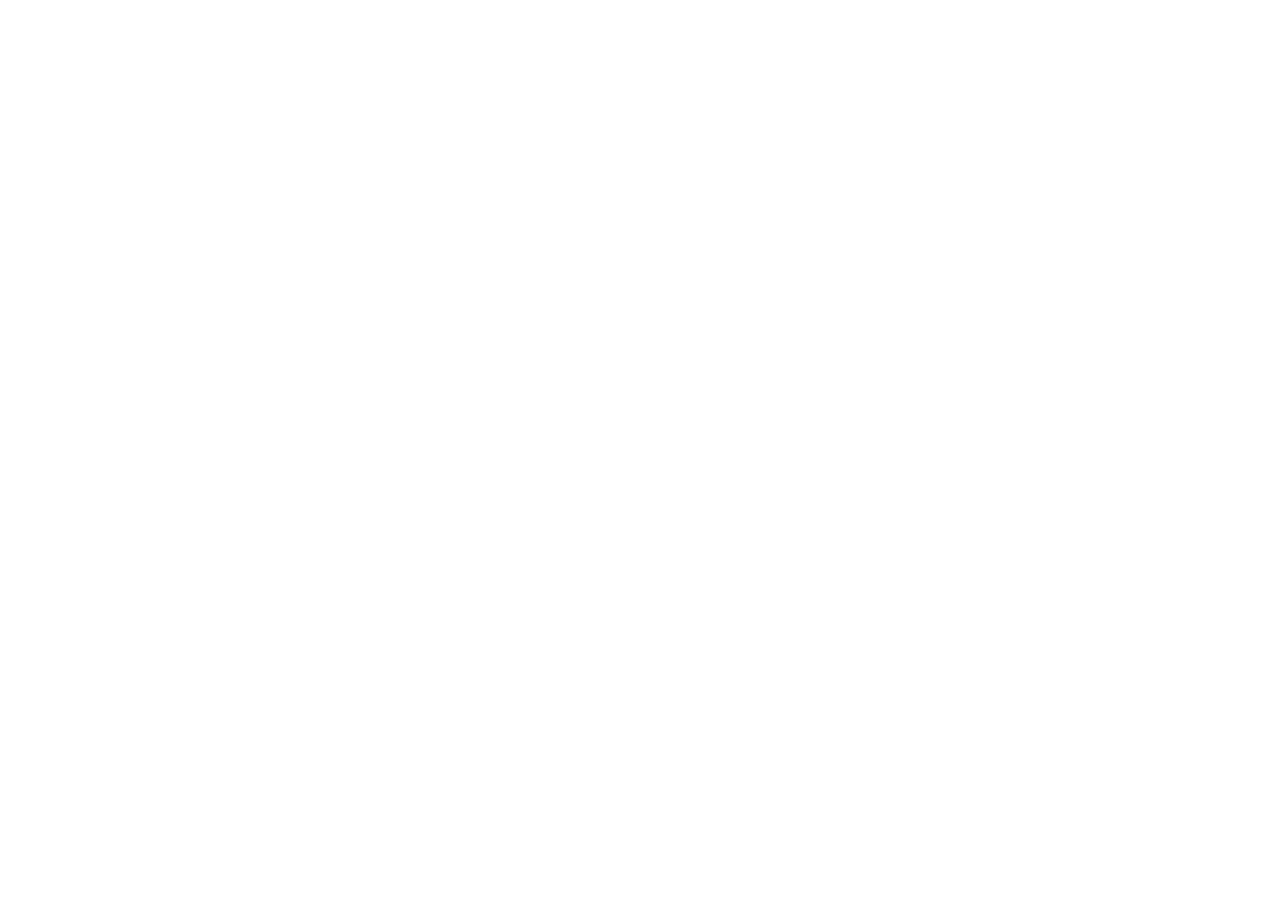
==== advicePage/index.html @ c4ed8f1b "advice page" ====
<!DOCTYPE html>
<html lang="en">
<head>
    <meta charset="UTF-8">
    <meta name="viewport" content="width=device-width, initial-scale=1.0">
    <title>Document</title>
    <link rel="stylesheet" href="style.css">
</head>
<body>
    
    <script src="script.js"></script>
</body>
</html>
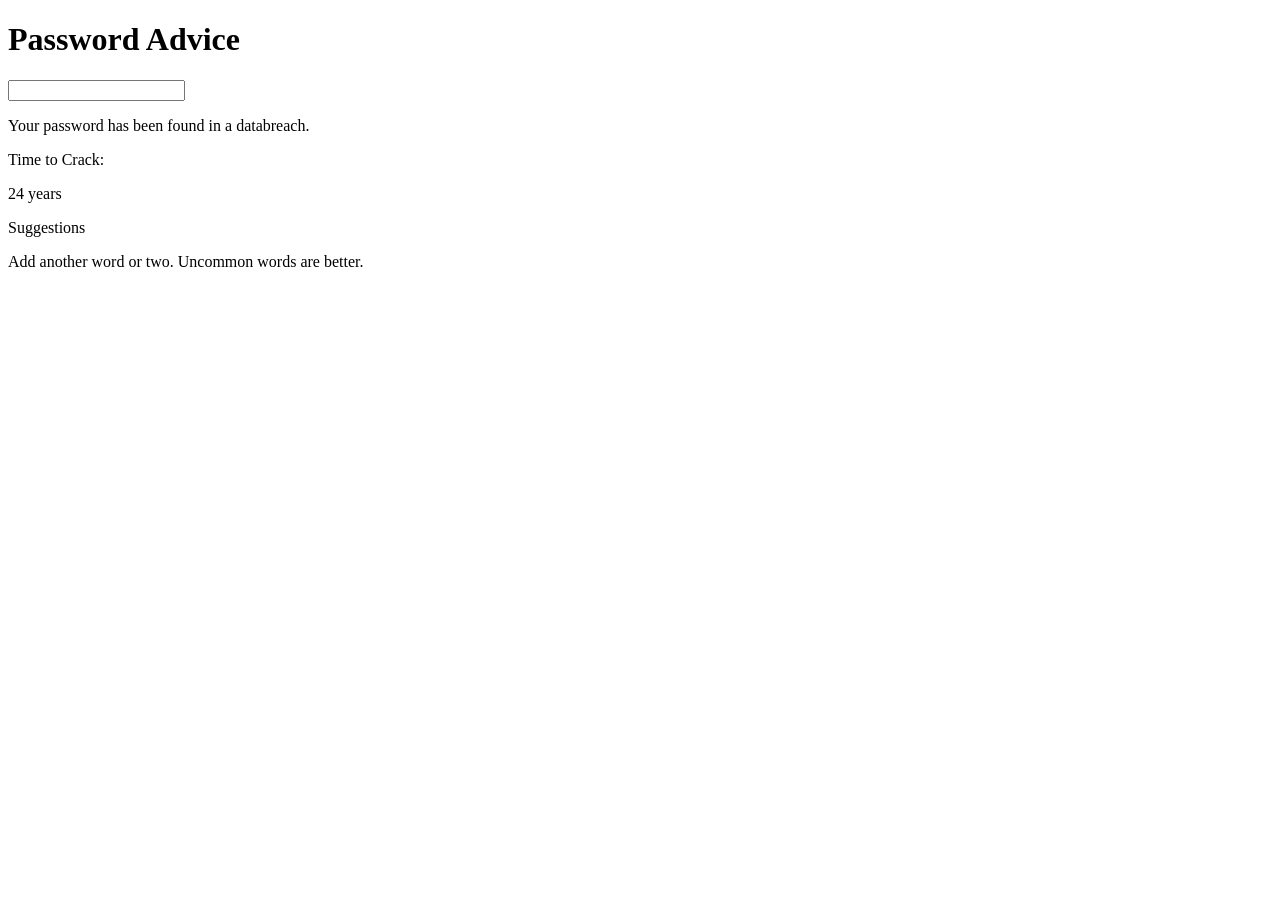
==== commit a516d2be: "basic advice page layout without styling" ====
--- a/advicePage/index.html
+++ b/advicePage/index.html
@@ -7,7 +7,24 @@
     <link rel="stylesheet" href="style.css">
 </head>
 <body>
-    
+    <h1>Password Advice </h1>
+
+    <div id="passwordAdvice">
+        <input type="text" id="passwordInput">
+
+        <p id="databreachStatus">Your password has been found in a databreach.</p>
+        
+        <div id="crackTimeContainer">
+            <p>Time to Crack:</p>
+            <p id="crackTime">24 years</p>
+        </div>
+
+        
+        <p id="suggestionsTitle">Suggestions</p>
+        <p id="suggestions">Add another word or two. Uncommon words are better.</p>
+
+    </div>
     <script src="script.js"></script>
+    <script type="text/javascript" src="./zxcvbn.js"></script>
 </body>
 </html>
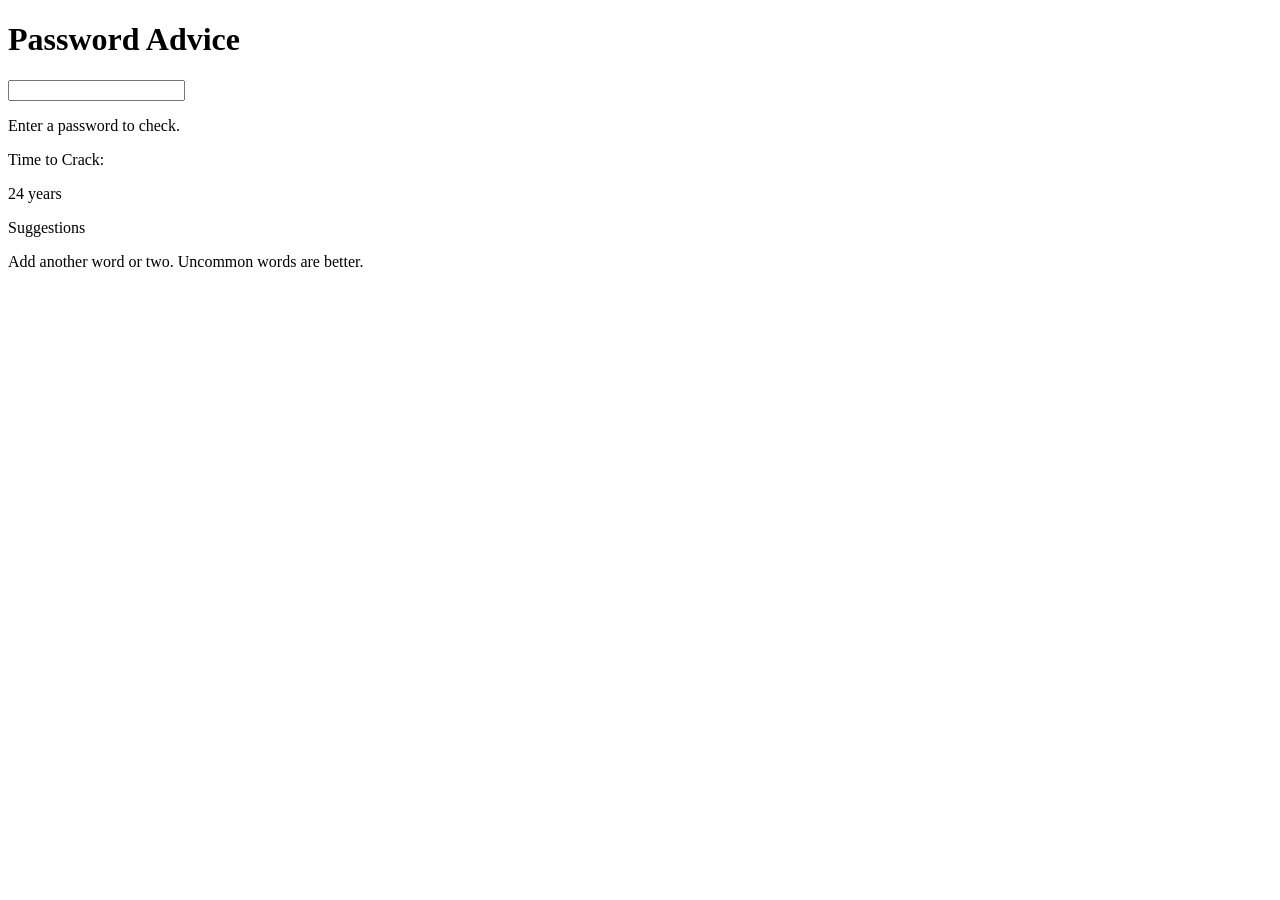
==== commit 1cc416f9: "added SHA-1 function and listened to password inputs" ====
--- a/advicePage/index.html
+++ b/advicePage/index.html
@@ -12,7 +12,7 @@
     <div id="passwordAdvice">
         <input type="text" id="passwordInput">
 
-        <p id="databreachStatus">Your password has been found in a databreach.</p>
+        <p id="databreachStatus">Enter a password to check.</p>
         
         <div id="crackTimeContainer">
             <p>Time to Crack:</p>
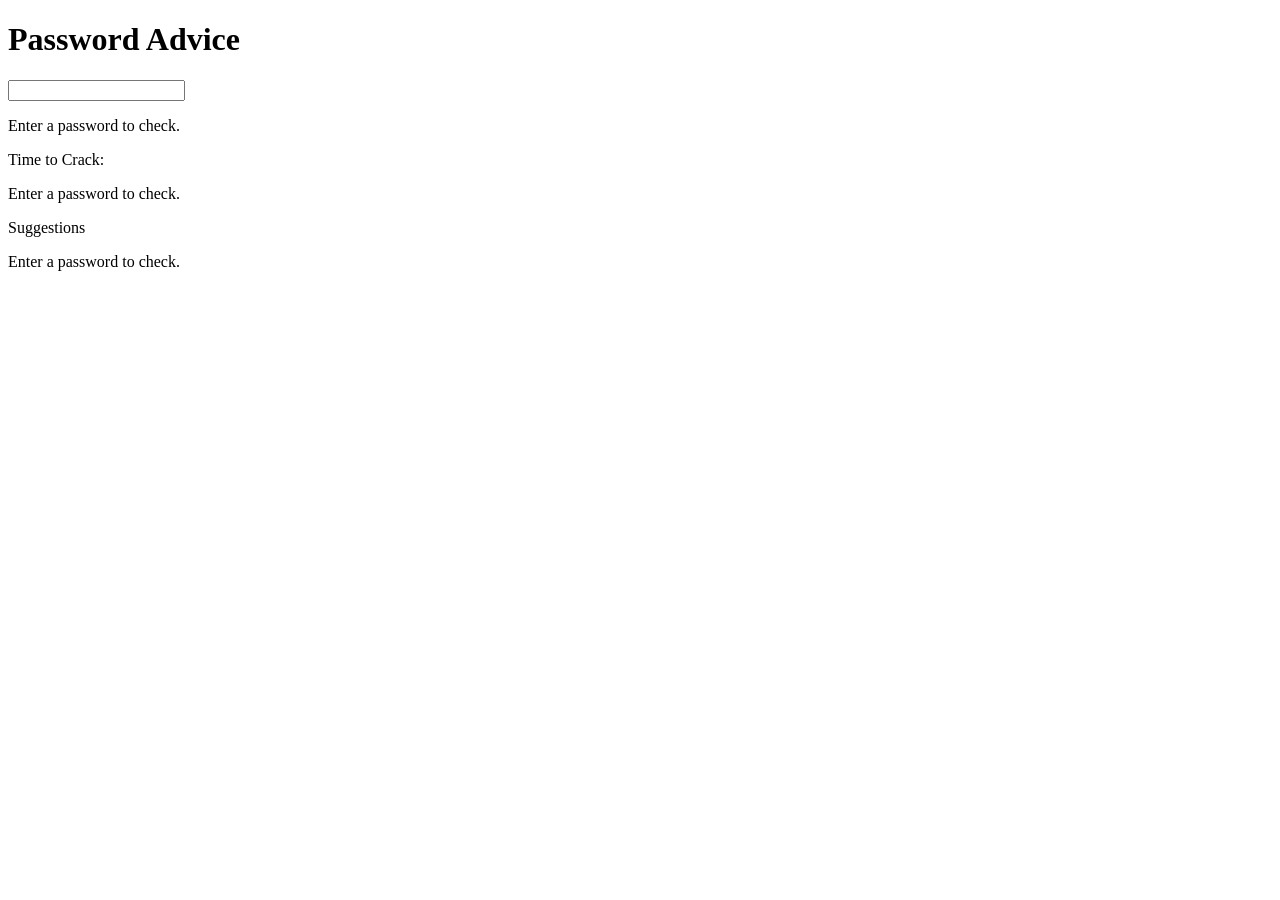
==== commit cbc03036: "implemented the checkPasswordStrength function in the event listener, and added a cleanSentence func" ====
--- a/advicePage/index.html
+++ b/advicePage/index.html
@@ -16,15 +16,15 @@
         
         <div id="crackTimeContainer">
             <p>Time to Crack:</p>
-            <p id="crackTime">24 years</p>
+            <p id="crackTime">Enter a password to check.</p>
         </div>
 
         
         <p id="suggestionsTitle">Suggestions</p>
-        <p id="suggestions">Add another word or two. Uncommon words are better.</p>
+        <p id="suggestions">Enter a password to check.</p>
 
     </div>
+    <script type="text/javascript" src="./zxcvbn.js"></script>
     <script src="script.js"></script>
-    <script type="text/javascript" src="./zxcvbn.js"></script>
 </body>
 </html>
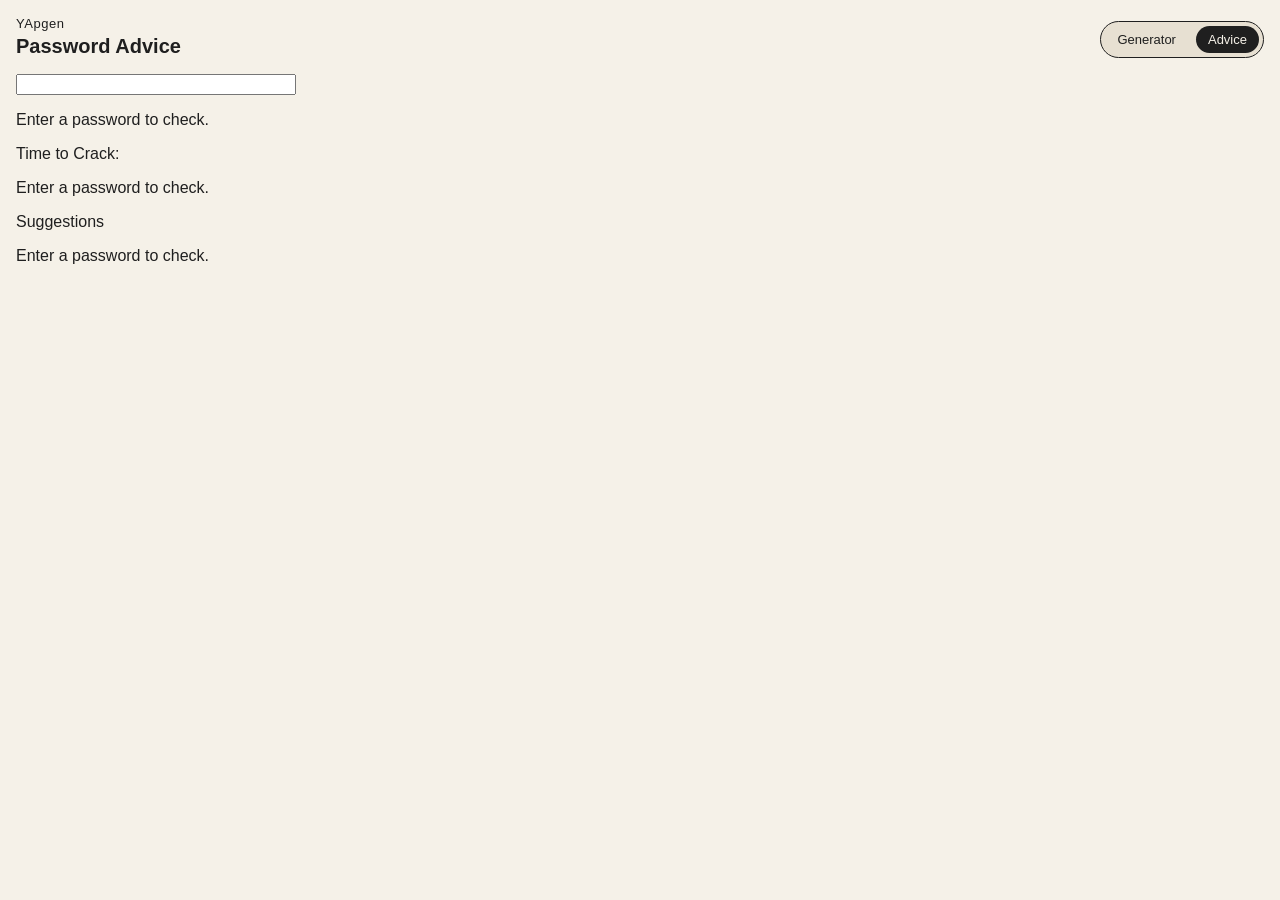
==== commit 9ad4389d: "AI: helped with styling and generating a manifest.json file" ====
--- a/advicePage/index.html
+++ b/advicePage/index.html
@@ -3,11 +3,20 @@
 <head>
     <meta charset="UTF-8">
     <meta name="viewport" content="width=device-width, initial-scale=1.0">
-    <title>Document</title>
+    <title>YApgen - Advice</title>
     <link rel="stylesheet" href="style.css">
 </head>
 <body>
-    <h1>Password Advice </h1>
+    <header class="appHeader">
+        <div>
+            <p class="eyebrow">YApgen</p>
+            <h1>Password Advice</h1>
+        </div>
+        <nav class="appTabs" aria-label="Extension navigation">
+            <a class="tab" href="../genPage/index.html">Generator</a>
+            <a class="tab active" href="../advicePage/index.html">Advice</a>
+        </nav>
+    </header>
 
     <div id="passwordAdvice">
         <input type="text" id="passwordInput">
--- a/advicePage/style.css
+++ b/advicePage/style.css
@@ -0,0 +1,60 @@
+body {
+    font-family: Arial, Helvetica, sans-serif;
+    margin: 0;
+    padding: 16px;
+    background: #f5f1e8;
+    color: #1f1f1f;
+}
+
+a {
+    color: inherit;
+    text-decoration: none;
+}
+
+.appHeader {
+    display: flex;
+    align-items: end;
+    justify-content: space-between;
+    gap: 16px;
+    margin-bottom: 16px;
+}
+
+.eyebrow {
+    margin: 0 0 4px;
+    letter-spacing: 0.04em;
+    font-size: 13px;
+}
+
+.appHeader h1 {
+    margin: 0;
+    font-size: 20px;
+}
+
+.appTabs {
+    display: flex;
+    gap: 8px;
+    padding: 4px;
+    background: #e7e0d2;
+    border: 1px solid #1f1f1f;
+    border-radius: 999px;
+}
+
+.tab {
+    padding: 6px 12px;
+    border-radius: 999px;
+    font-size: 13px;
+}
+
+.tab.active {
+    background: #1f1f1f;
+    color: #f5f1e8;
+}
+
+#passwordAdvice {
+    width: 280px;
+}
+
+#passwordAdvice input {
+    width: 100%;
+    box-sizing: border-box;
+}
